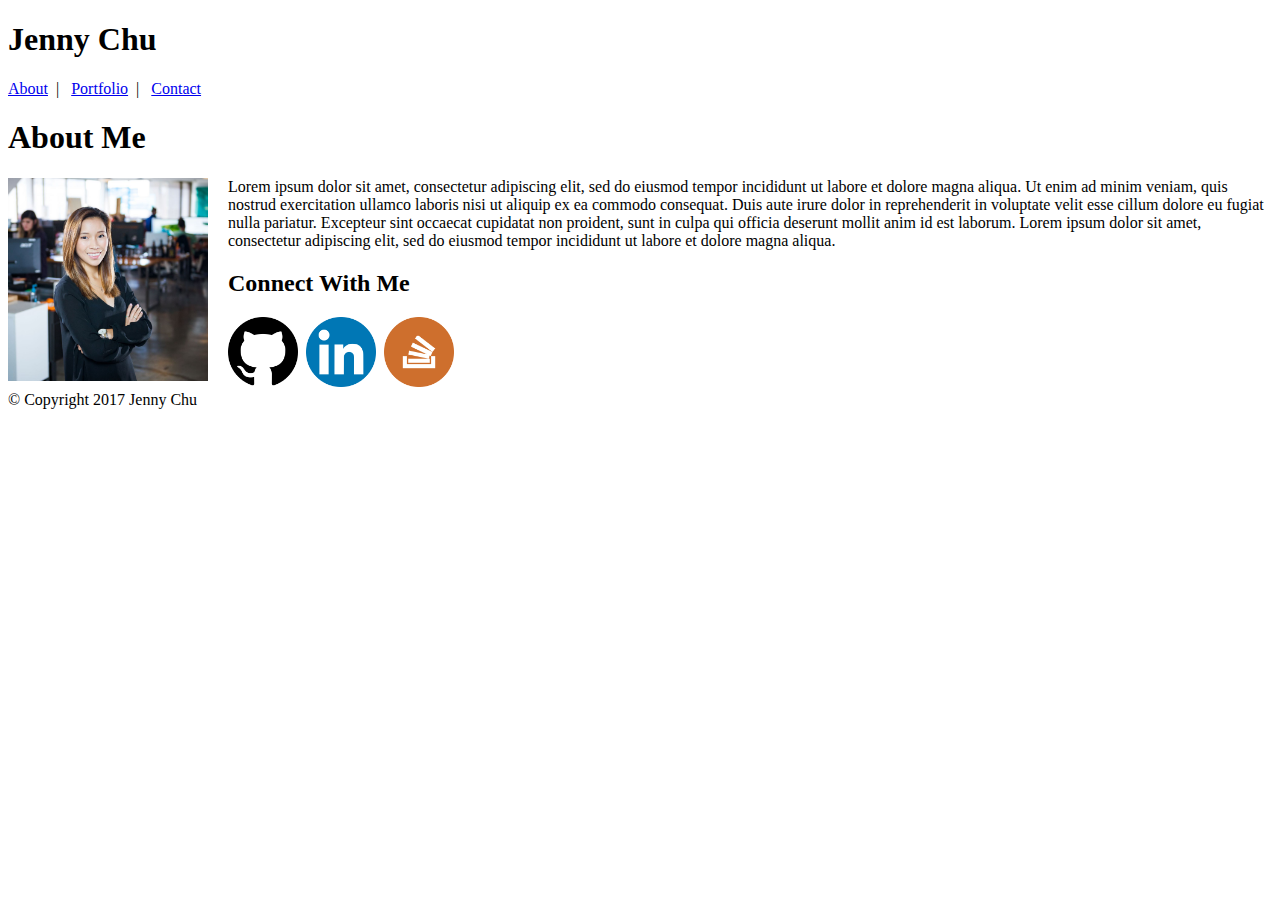
==== index.html @ 05956f02 "completed project" ====
<!DOCTYPE html>
<html>
<head>
<title>Jenny Chu</title>
	<link rel="stylesheet" type="text/css" href="assets/CSS/style.css">
</head>

<body>

<header>
<div class="header">
	<div class="name">
		<h1>Jenny Chu</h1>
	</div>
	<div class="nav">
		<nav>
			<a class="navLinks" href="index.html">About</a>&nbsp;&nbsp;|&nbsp;&nbsp;
			<a class="navLinks" href="portfolio.html">Portfolio</a>&nbsp;&nbsp;|&nbsp;&nbsp;
			<a class="navLinks" href="contact.html">Contact</a>
		</nav>
	</div>
</div>
</header>

<div class="mainContent">
<section>
	<div class="aboutMe">
		<h1 class="contentHeader">About Me</h1>
		<img align="left" src="assets/images/mypicture.jpg" width="200" style="display:inline;padding-right:20px" />
		<p>Lorem ipsum dolor sit amet, consectetur adipiscing elit, sed do eiusmod tempor incididunt ut labore et dolore magna aliqua. Ut enim ad minim veniam, quis nostrud exercitation ullamco laboris nisi ut aliquip ex ea commodo consequat. Duis aute irure dolor in reprehenderit in voluptate velit esse cillum dolore eu fugiat nulla pariatur. Excepteur sint occaecat cupidatat non proident, sunt in culpa qui officia deserunt mollit anim id est laborum. Lorem ipsum dolor sit amet, consectetur adipiscing elit, sed do eiusmod tempor incididunt ut labore et dolore magna aliqua.</p>
	</div>
	<div class="social">
		<h2 class="contentHeader">Connect With Me</h2>
		<a href="https://github.com/jennychusd" target="_blank"><img src="assets/images/github.png" alt="" width="70"/></a>
		<a href="https://www.linkedin.com/in/jennychusd" target="_blank"><img src="assets/images/linkedin.png" alt="" width="70" style="padding:0 4px"/></a>
		<a href="https://stackoverflow.com/users/7318999/jenchu" target="_blank"><img src="assets/images/stackoverflow.png" alt="" width="70"/></a>
	</div>
</section>
</div>


<div class="footer">
	© Copyright 2017 Jenny Chu
</div>


</body>

</html>
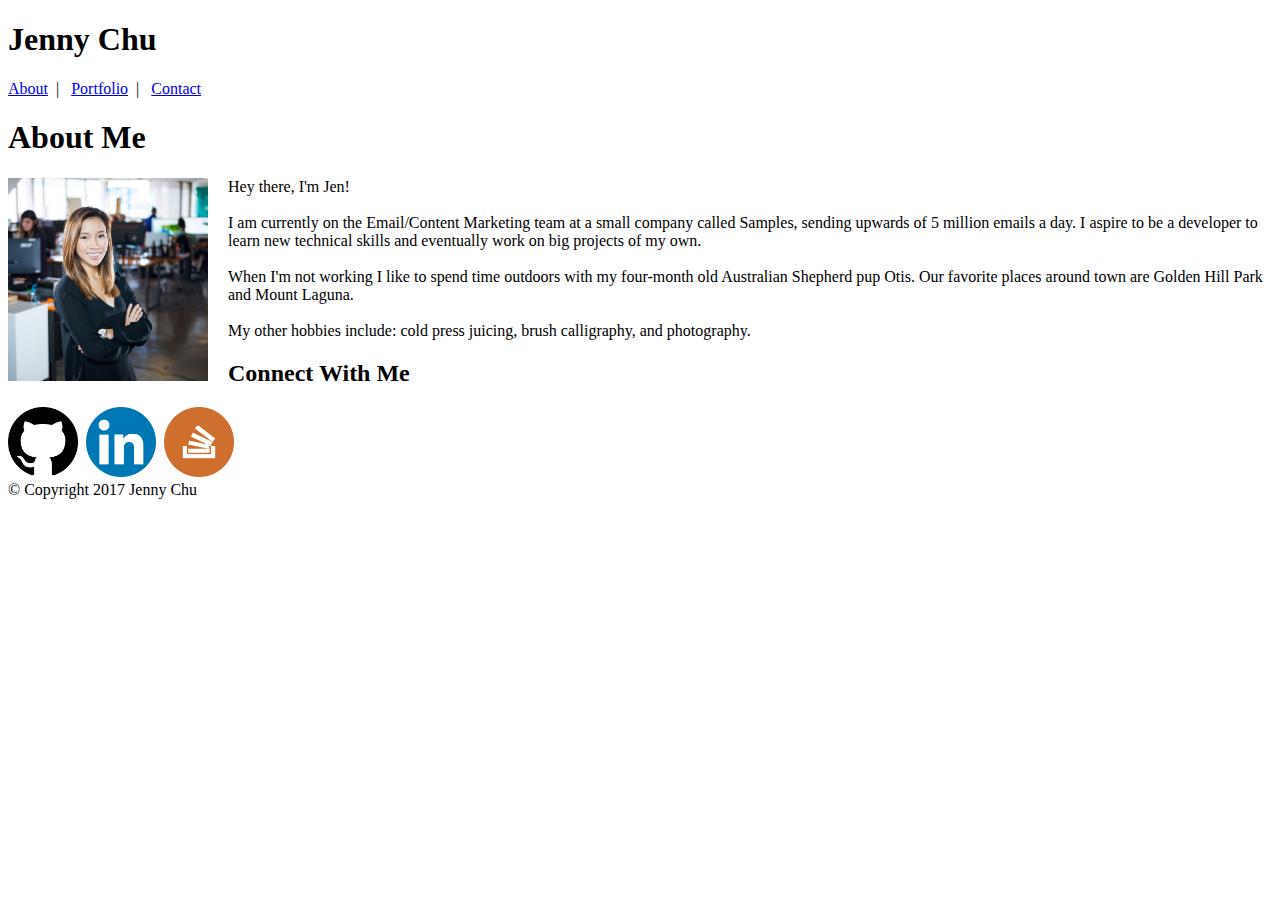
==== commit 15dfe050: "used inline-block instead of float" ====
--- a/index.html
+++ b/index.html
@@ -26,8 +26,12 @@
 <section>
 	<div class="aboutMe">
 		<h1 class="contentHeader">About Me</h1>
-		<img align="left" src="assets/images/mypicture.jpg" width="200" style="display:inline;padding-right:20px" />
-		<p>Lorem ipsum dolor sit amet, consectetur adipiscing elit, sed do eiusmod tempor incididunt ut labore et dolore magna aliqua. Ut enim ad minim veniam, quis nostrud exercitation ullamco laboris nisi ut aliquip ex ea commodo consequat. Duis aute irure dolor in reprehenderit in voluptate velit esse cillum dolore eu fugiat nulla pariatur. Excepteur sint occaecat cupidatat non proident, sunt in culpa qui officia deserunt mollit anim id est laborum. Lorem ipsum dolor sit amet, consectetur adipiscing elit, sed do eiusmod tempor incididunt ut labore et dolore magna aliqua.</p>
+		<img src="assets/images/mypicture.jpg" alt="" align="left" width="200" style="display:inline;padding-right:20px" />
+		<p>Hey there, I'm Jen!<br><br>
+		I am currently on the Email/Content Marketing team at a small company called Samples, sending upwards of 5 million emails a day. I aspire to be a developer to learn new technical skills and eventually work on big projects of my own.<br><br>
+		When I'm not working I like to spend time outdoors with my four-month old Australian Shepherd pup Otis. Our favorite places around town are Golden Hill Park and Mount Laguna.<br><br>
+		My other hobbies include: cold press juicing, brush calligraphy, and photography.
+		</p>
 	</div>
 	<div class="social">
 		<h2 class="contentHeader">Connect With Me</h2>
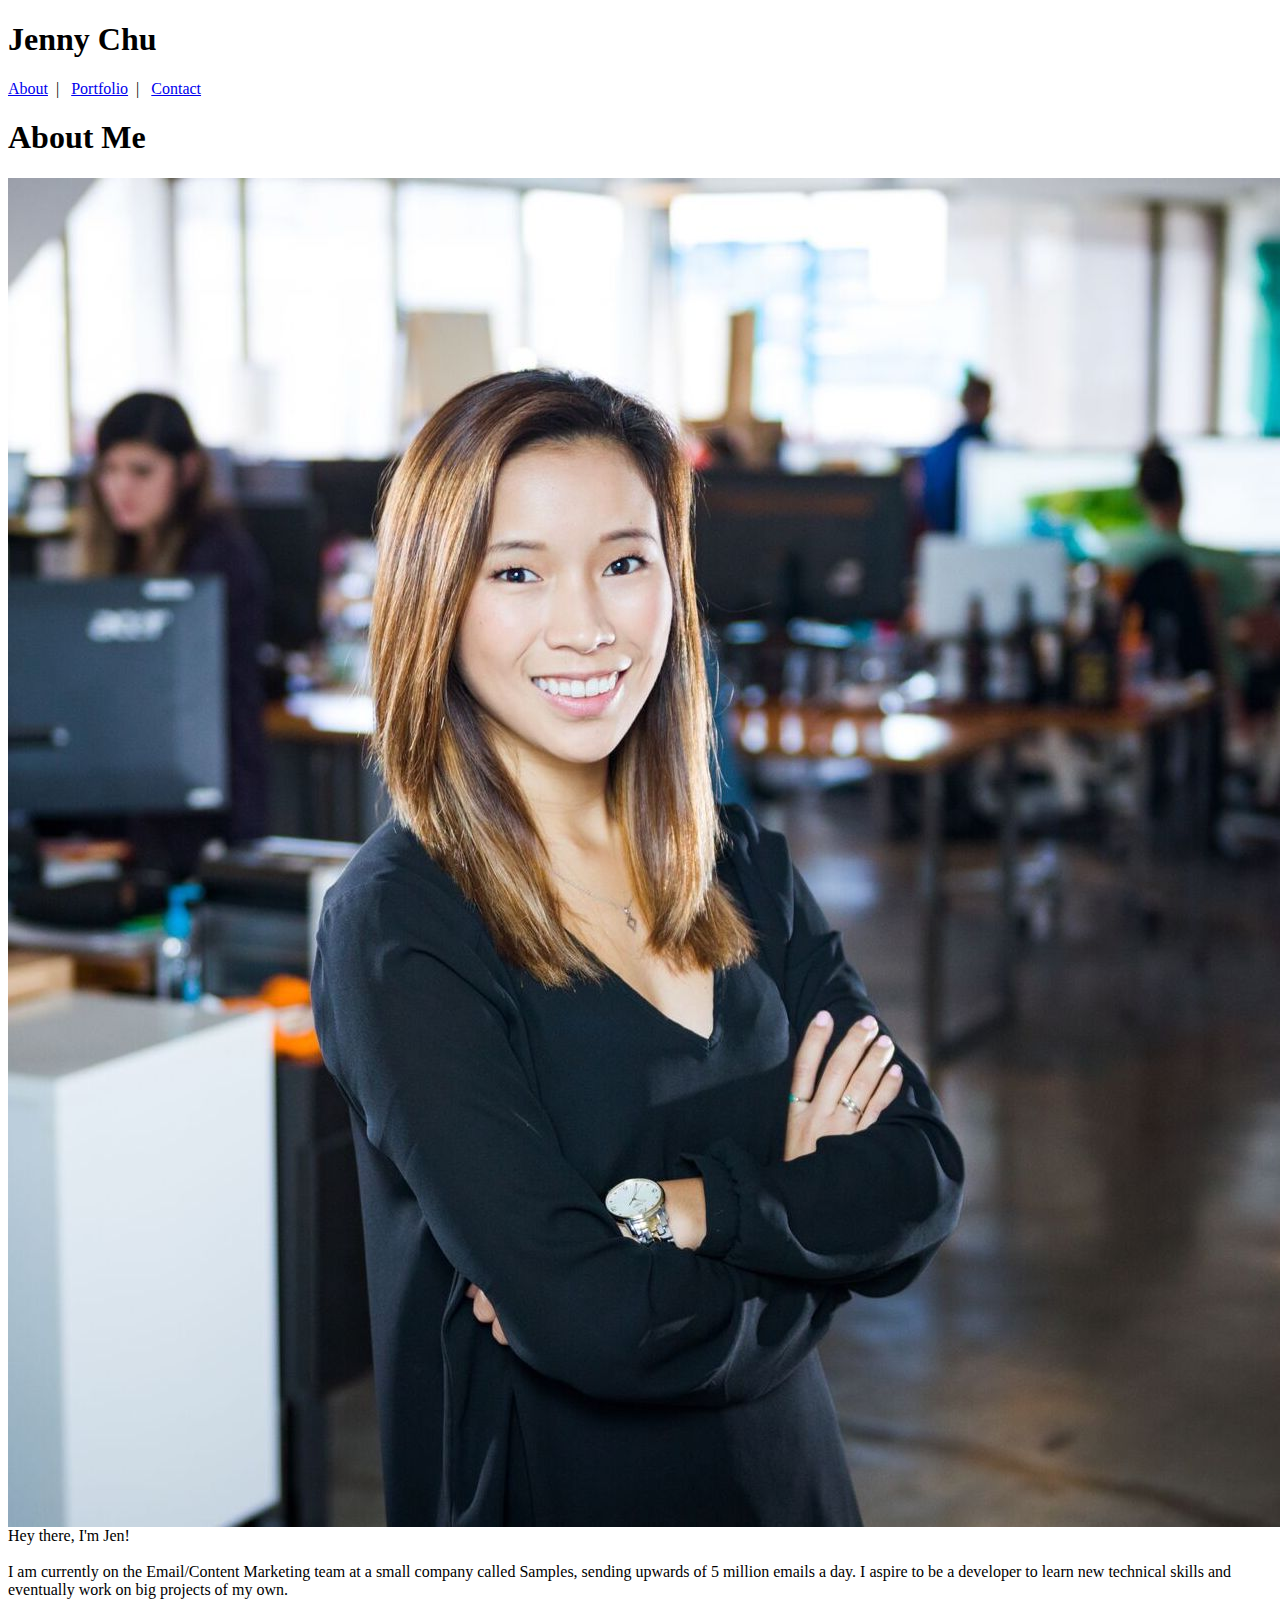
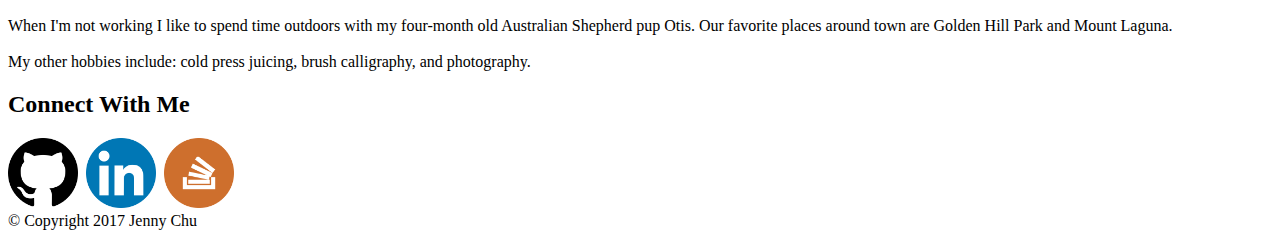
==== commit 018b9973: "added reset.css" ====
--- a/index.html
+++ b/index.html
@@ -1,7 +1,8 @@
 <!DOCTYPE html>
 <html>
 <head>
-<title>Jenny Chu</title>
+	<title>Jenny Chu</title>
+	<link rel="stylesheet" type="text/css" href="assets/CSS/reset.css">
 	<link rel="stylesheet" type="text/css" href="assets/CSS/style.css">
 </head>
 
@@ -26,7 +27,7 @@
 <section>
 	<div class="aboutMe">
 		<h1 class="contentHeader">About Me</h1>
-		<img src="assets/images/mypicture.jpg" alt="" align="left" width="200" style="display:inline;padding-right:20px" />
+		<img src="assets/images/mypicture.jpg" alt="My Picture" align="left" class="myImage"/>
 		<p>Hey there, I'm Jen!<br><br>
 		I am currently on the Email/Content Marketing team at a small company called Samples, sending upwards of 5 million emails a day. I aspire to be a developer to learn new technical skills and eventually work on big projects of my own.<br><br>
 		When I'm not working I like to spend time outdoors with my four-month old Australian Shepherd pup Otis. Our favorite places around town are Golden Hill Park and Mount Laguna.<br><br>
